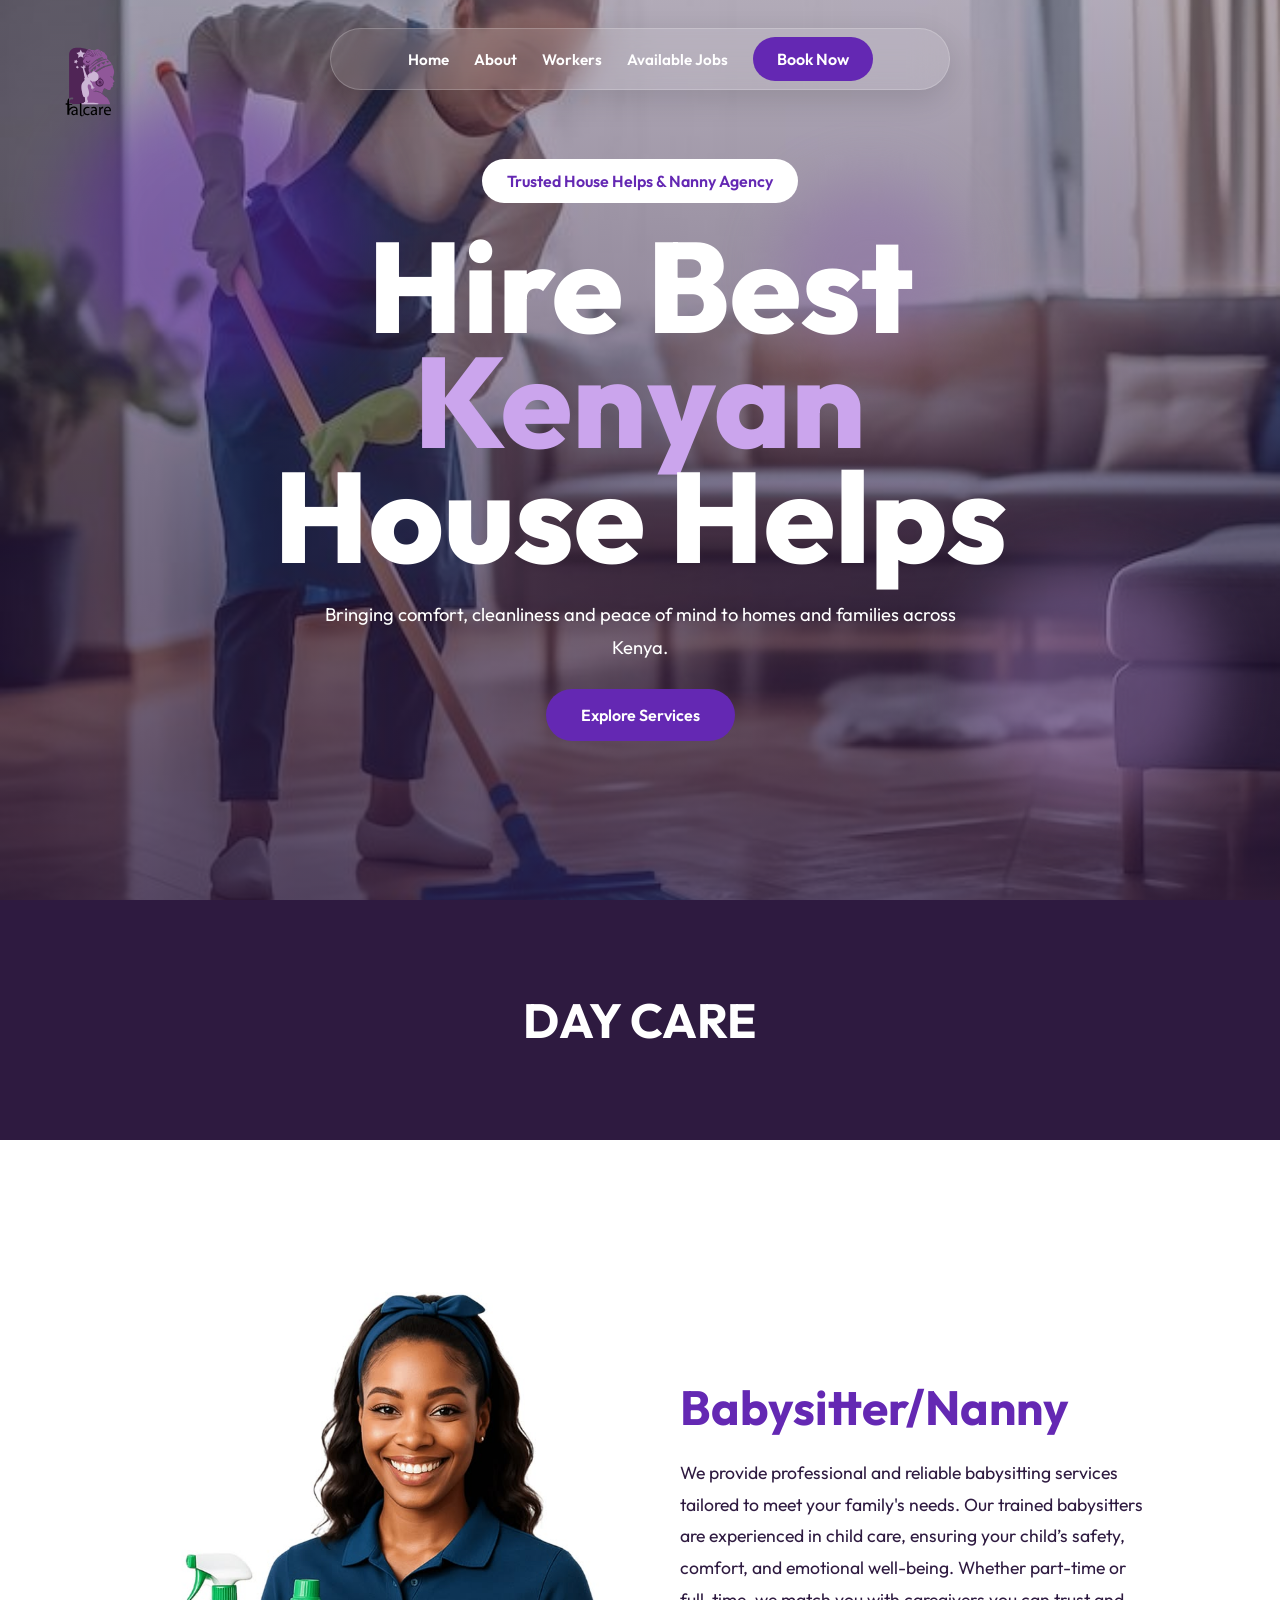
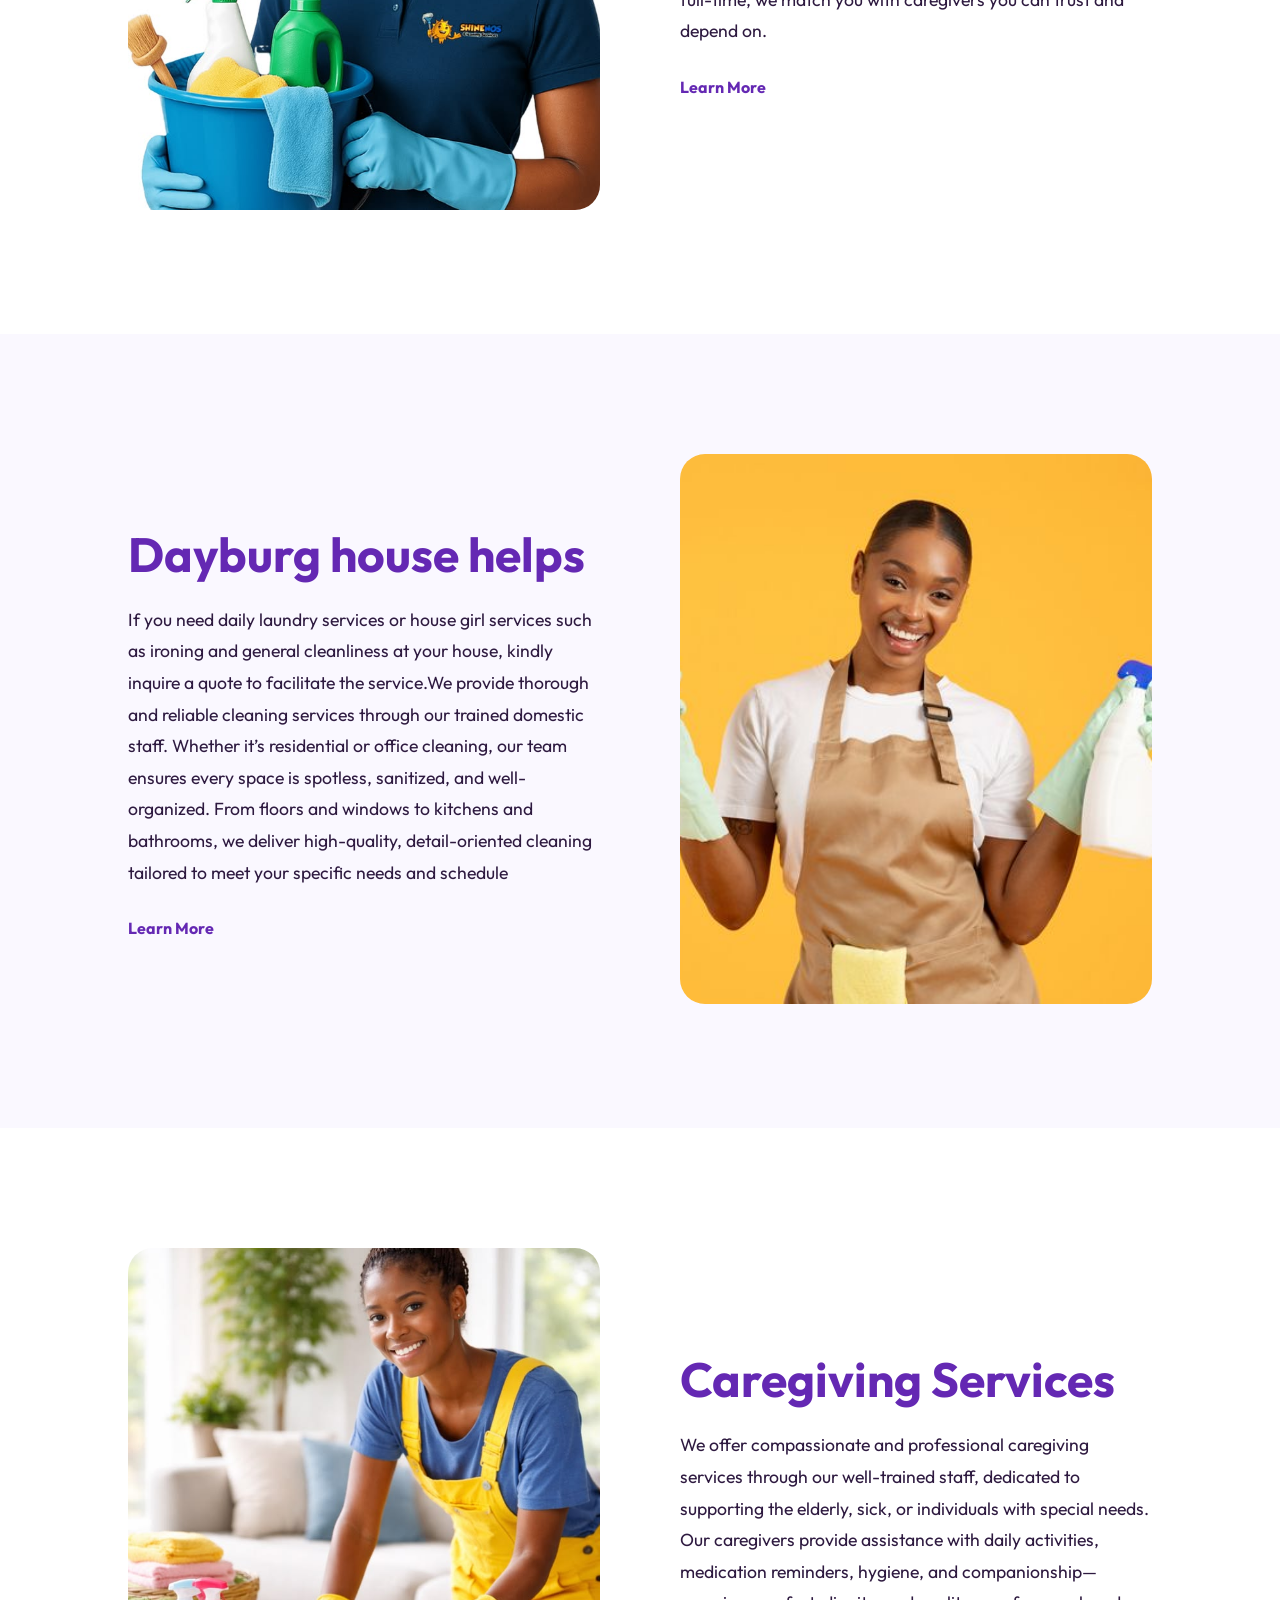
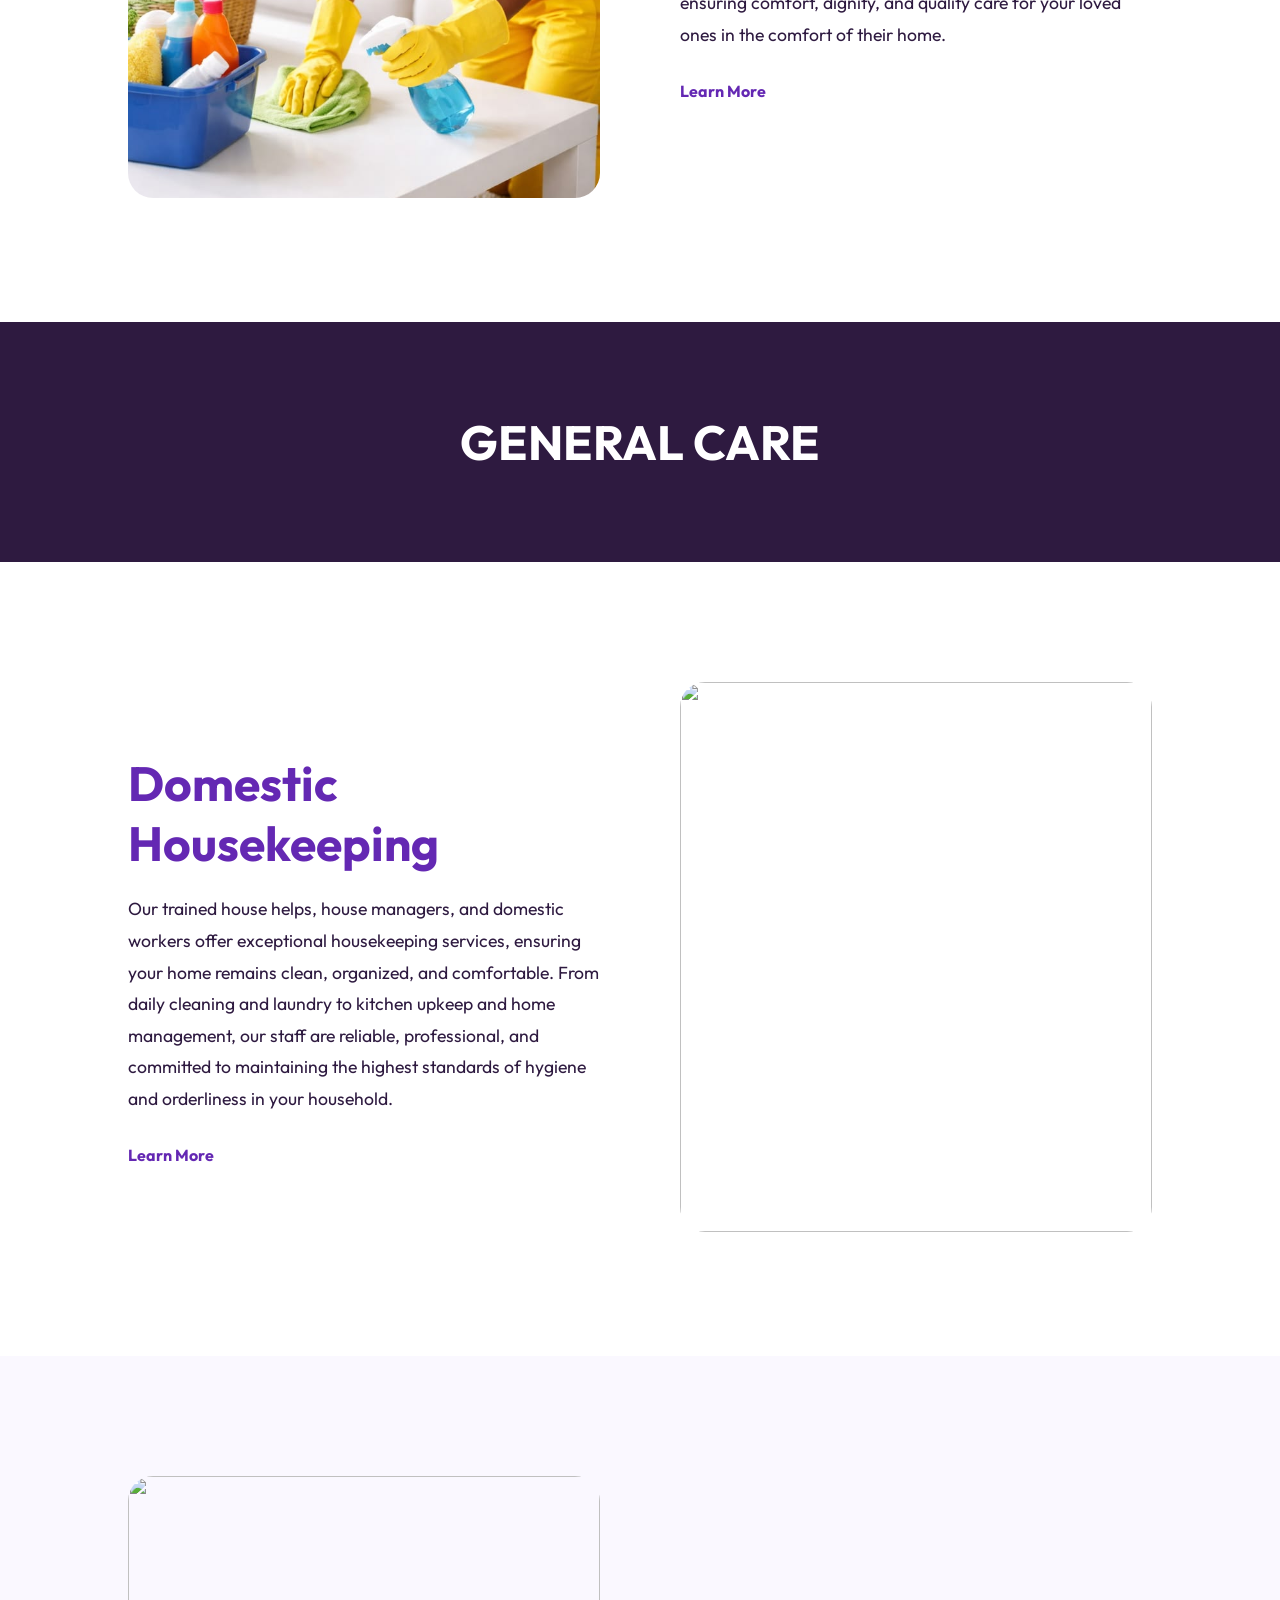
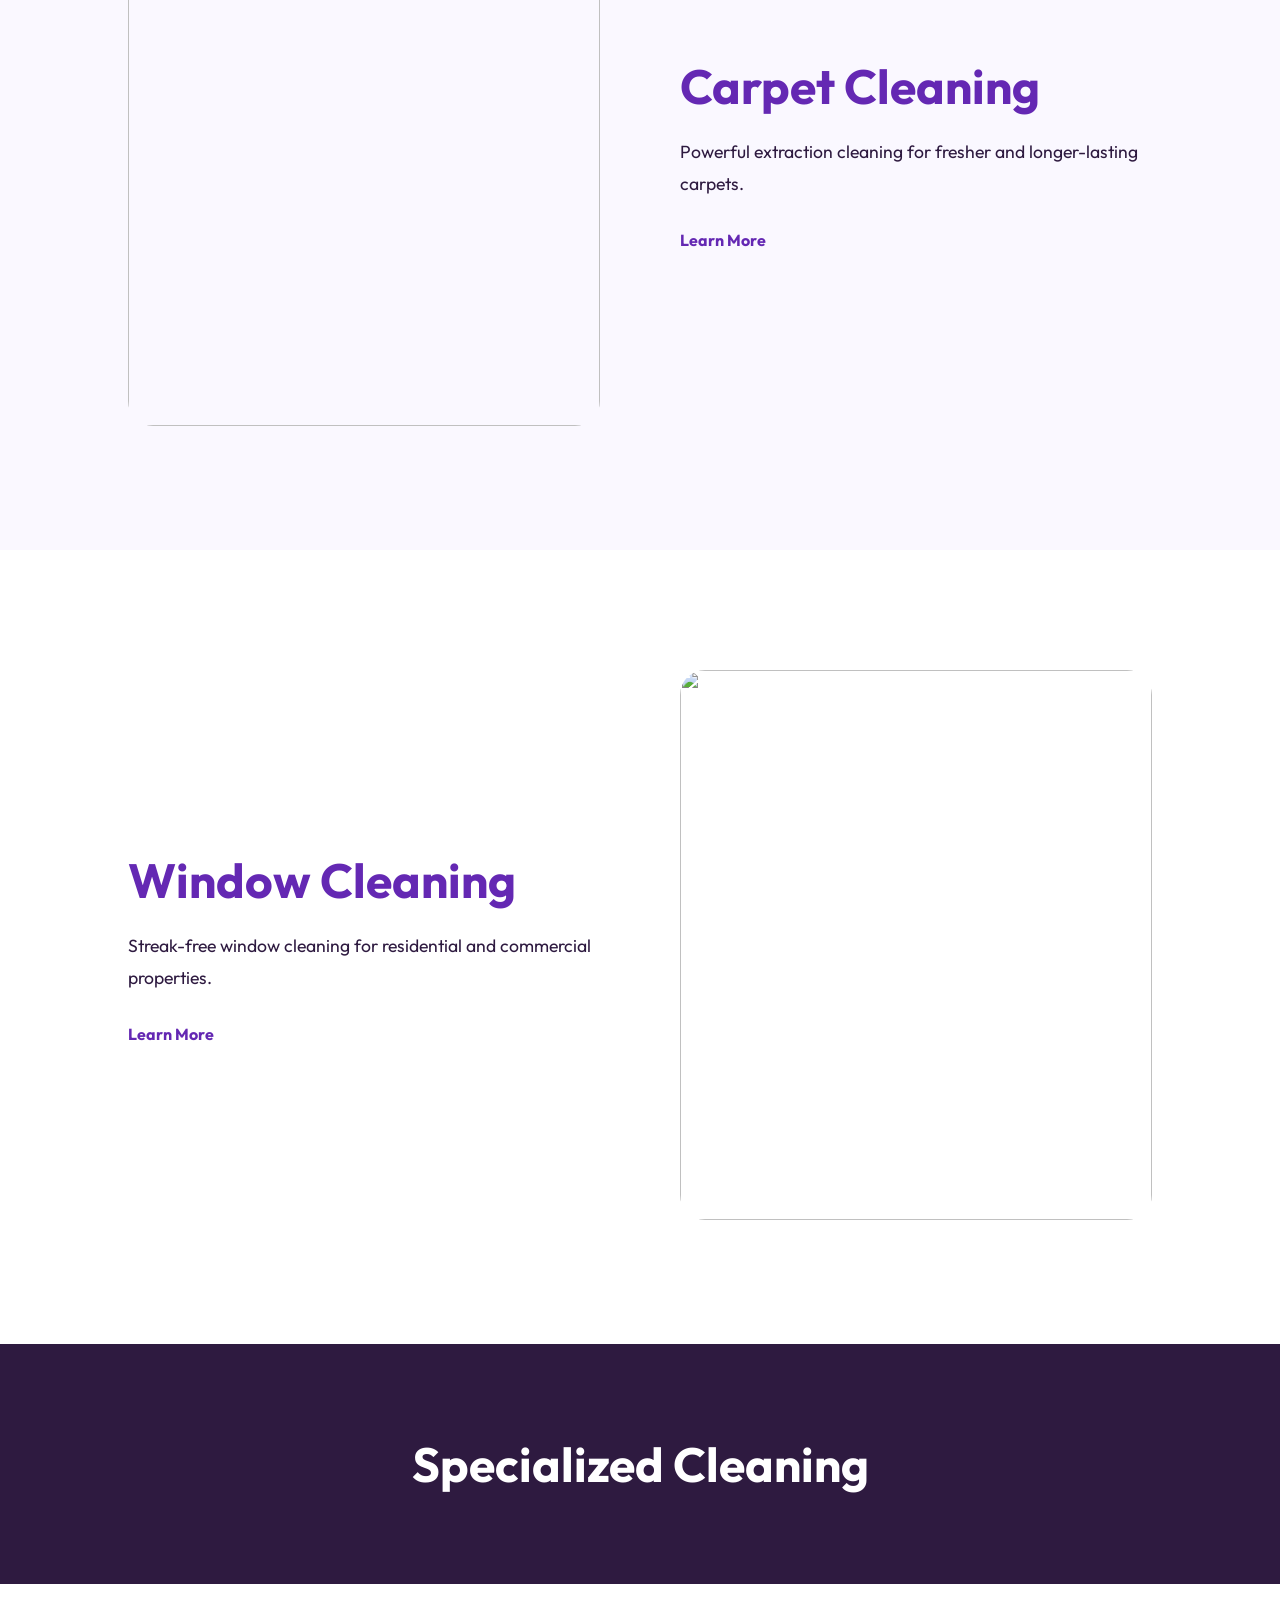
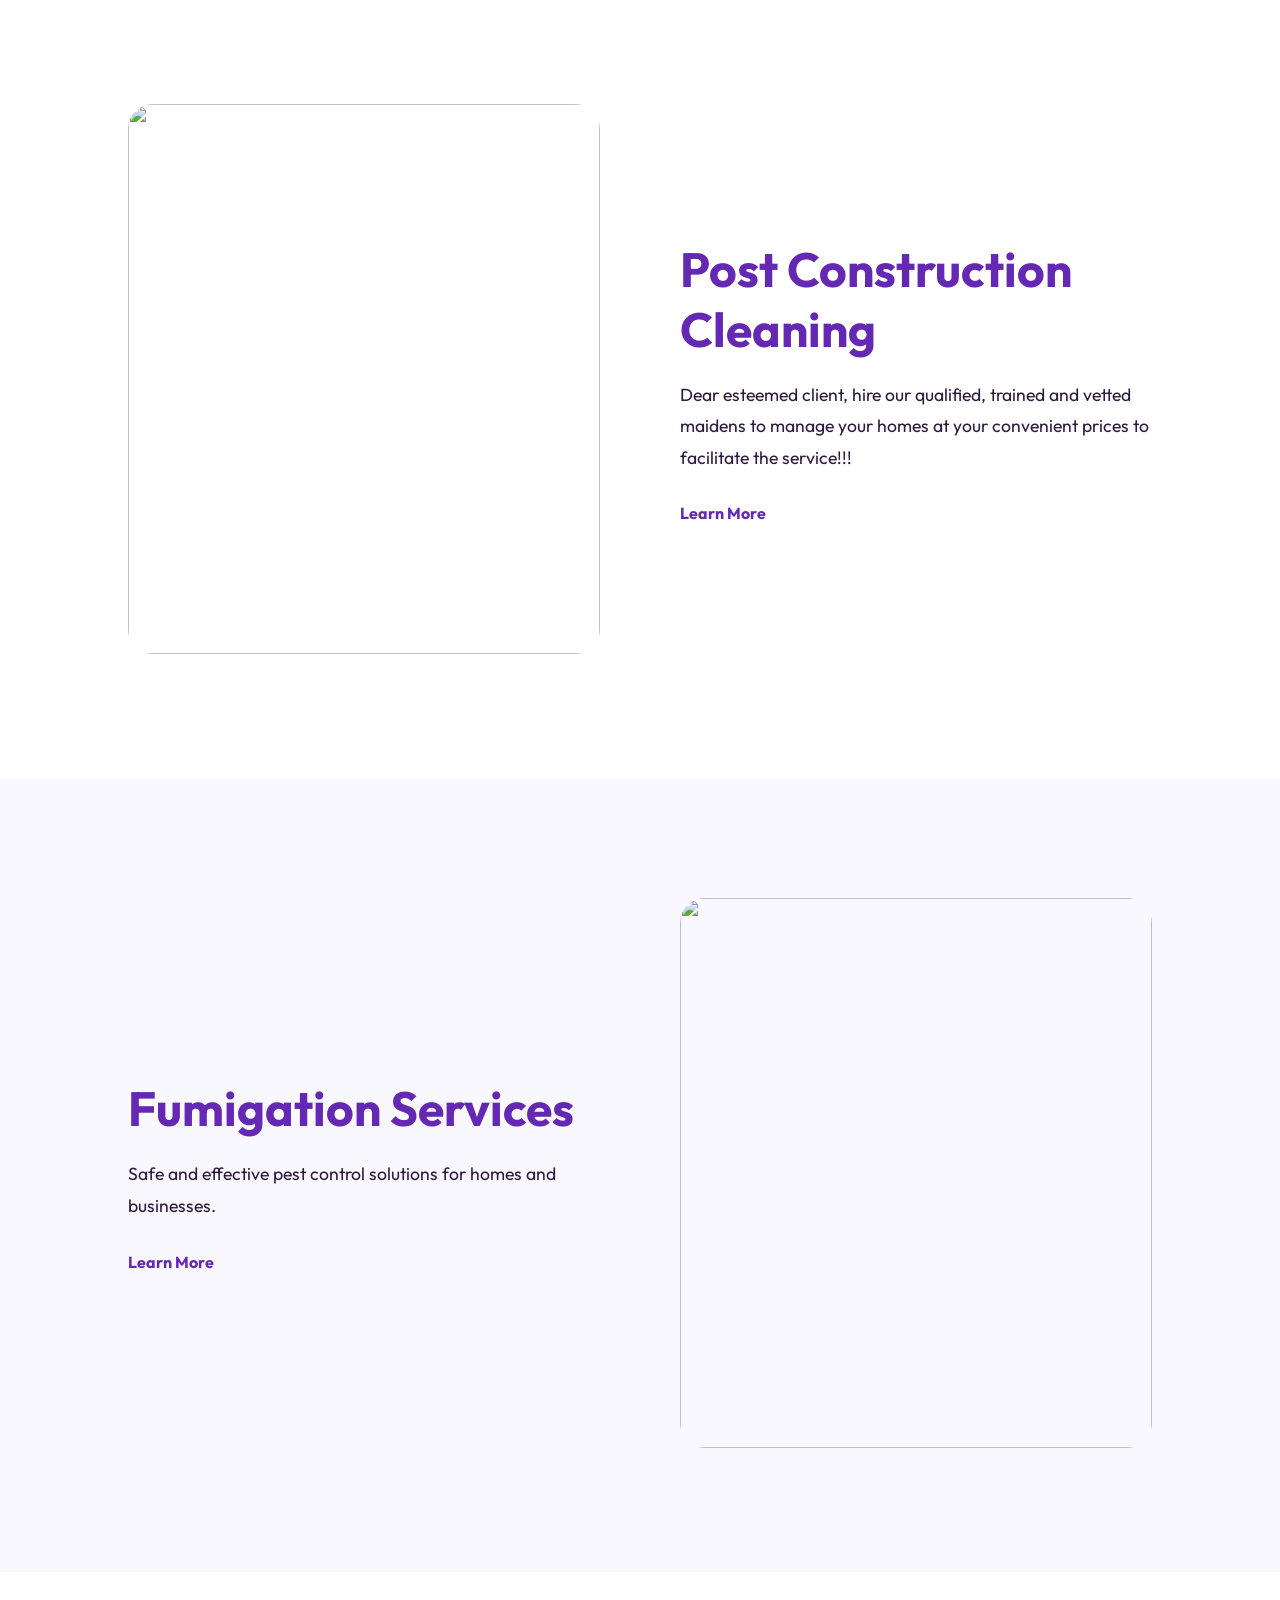
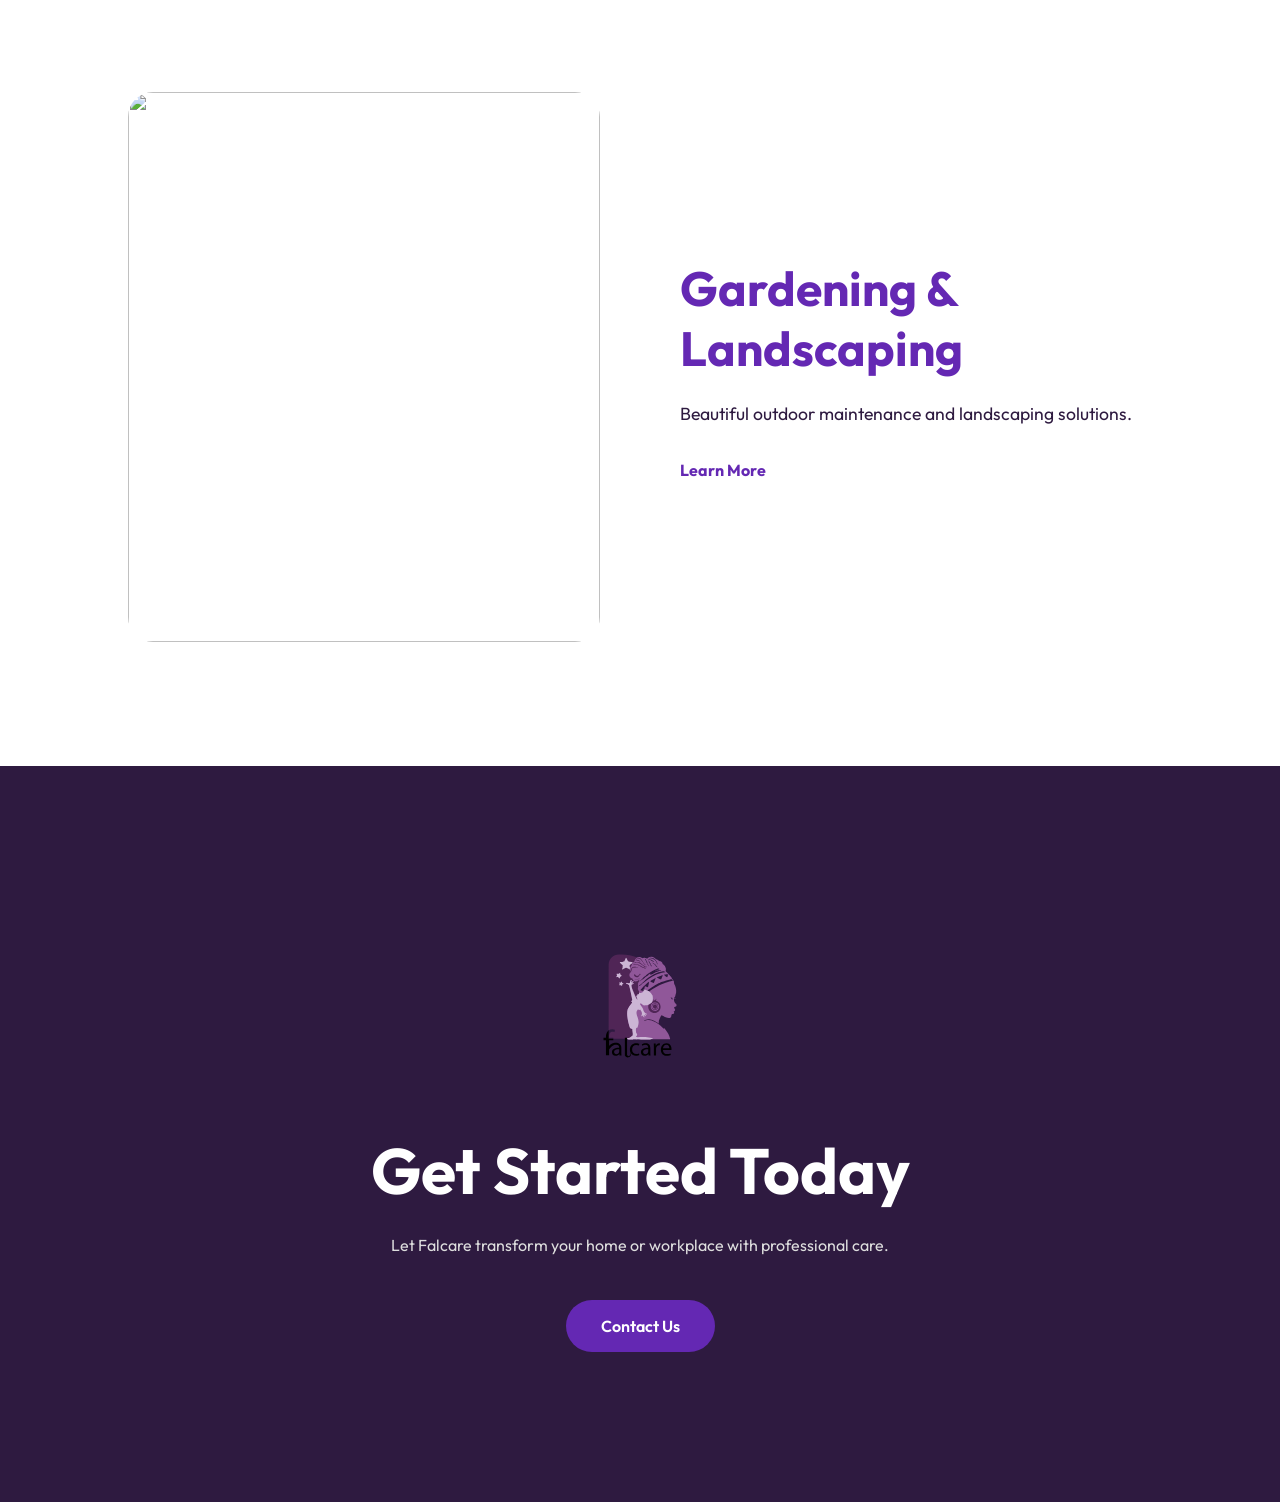
==== index.html @ e5b01464 "falcare" ====
<!DOCTYPE html>
<html lang="en">

<head>

<meta charset="UTF-8">
<meta name="viewport" content="width=device-width, initial-scale=1.0">

<title>Falcare Services</title>

<link rel="stylesheet" href="css/style.css">

<link rel="preconnect" href="https://fonts.googleapis.com">
<link href="https://fonts.googleapis.com/css2?family=Outfit:wght@300;400;500;600;700;800&display=swap" rel="stylesheet">

<script src="https://cdnjs.cloudflare.com/ajax/libs/gsap/3.12.5/gsap.min.js"></script>
<script src="https://cdnjs.cloudflare.com/ajax/libs/gsap/3.12.5/ScrollTrigger.min.js"></script>

</head>

<body>
    <!-- FLOATING LOGO -->
<div class="floating-logo">
    <img src="assets/mum logo-08.svg" alt="Falcare Logo">
</div>

 <header class="floating-navbar">

    <nav class="nav-links">
        <a href="index.html">Home</a>
        <a href="About.html">About</a>
        <a href="#workers">Workers</a>
        <a href="#Jobs">Available Jobs</a>
    </nav>

    <a href="#contact" class="nav-btn">
        Book Now
    </a>

    <div class="menu-toggle">
        ☰
    </div>

</header>

<!-- HERO -->

<section class="hero" id="hero">

    <div class="hero-image-container">

        <img
            src="assets/shine.jfif"
            alt="Falcare Cleaning Services"
            id="heroImage"
        >

        <div class="hero-overlay"></div>

    </div>

    <div class="floating-shape shape1"></div>
    <div class="floating-shape shape2"></div>
    <div class="floating-shape shape3"></div>

    <nav>

        <img
            src="assets/mum logo-08.svg"
            alt="Falcare Logo"
        >

    </nav>

    <div class="hero-content">

        <span class="badge">
            Trusted  House Helps & Nanny Agency
        </span>

        <h1>
           Hire Best
            <span>Kenyan</span>
            House Helps
        </h1>

        <p>
            Bringing comfort, cleanliness and peace of mind to homes and families across Kenya.
        </p>

        <a href="#services" class="btn-primary">
            Explore Services
        </a>

    </div>

</section>

<!-- RESIDENTIAL -->

<section class="category">
    <h2>DAY CARE</h2>
</section>

<section id="services" class="service left">

    <div class="image">
        <img src="assets/Professional House Cleaning Services in Minnesota _ Eco-Friendly & Trusted Experts (1).jfif">
    </div>

    <div class="content">
        <h3>Babysitter/Nanny</h3>

        <p>
            We provide professional and reliable babysitting services tailored to meet your family's needs. Our trained babysitters are experienced in child care, ensuring your child’s safety, comfort, and emotional well-being. Whether part-time or full-time, we match you with caregivers you can trust and depend on.
        </p>

        <a href="#">Learn More</a>
    </div>

</section>

<section class="service right">

    <div class="content">

        <h3>Dayburg house helps</h3>

        <p>
          If you need daily laundry services or house girl services such as ironing and general cleanliness at your house, kindly inquire a quote to facilitate the service.We provide thorough and reliable cleaning services through our trained domestic staff. Whether it’s residential or office cleaning, our team ensures every space is spotless, sanitized, and well-organized. From floors and windows to kitchens and bathrooms, we deliver high-quality, detail-oriented cleaning tailored to meet your specific needs and schedule
        </p>

        <a href="#">Learn More</a>

    </div>

    <div class="image">
        <img src="assets/rec.jfif">
    </div>

</section>

<section class="service left">

    <div class="image">
        <img src="assets/Blog 1 — Glam to Glory (1).jfif">
    </div>

    <div class="content">

        <h3>Caregiving Services</h3>

        <p>
           We offer compassionate and professional caregiving services through our well-trained staff, dedicated to supporting the elderly, sick, or individuals with special needs. Our caregivers provide assistance with daily activities, medication reminders, hygiene, and companionship—ensuring comfort, dignity, and quality care for your loved ones in the comfort of their home.
        </p>

        <a href="#">Learn More</a>

    </div>

</section>

<!-- OFFICE -->

<section class="category">
    <h2>GENERAL CARE</h2>
</section>

<section class="service right">

    <div class="content">

        <h3>Domestic Housekeeping</h3>

        <p>
        Our trained house helps, house managers, and domestic workers offer exceptional housekeeping services, ensuring your home remains clean, organized, and comfortable. From daily cleaning and laundry to kitchen upkeep and home management, our staff are reliable, professional, and committed to maintaining the highest standards of hygiene and orderliness in your household.
        </p>

        <a href="#">Learn More</a>

    </div>

    <div class="image">
        <img src="assets/office-cleaning.jpg">
    </div>

</section>

<section class="service left">

    <div class="image">
        <img src="assets/carpet-cleaning.jpg">
    </div>

    <div class="content">

        <h3>Carpet Cleaning</h3>

        <p>
            Powerful extraction cleaning for fresher and longer-lasting carpets.
        </p>

        <a href="#">Learn More</a>

    </div>

</section>

<section class="service right">

    <div class="content">

        <h3>Window Cleaning</h3>

        <p>
            Streak-free window cleaning for residential and commercial properties.
        </p>

        <a href="#">Learn More</a>

    </div>

    <div class="image">
        <img src="assets/window-cleaning.jpg">
    </div>

</section>

<!-- SPECIALIZED -->

<section class="category">
    <h2>Specialized Cleaning</h2>
</section>

<section class="service left">

    <div class="image">
        <img src="assets/post-construction.jpg">
    </div>

    <div class="content">

        <h3>Post Construction Cleaning</h3>

        <p>
           Dear esteemed client, hire our qualified, trained and vetted maidens to manage your homes at your convenient prices to facilitate the service!!!
        </p>

        <a href="#">Learn More</a>

    </div>

</section>

<section class="service right">

    <div class="content">

        <h3>Fumigation Services</h3>

        <p>
            Safe and effective pest control solutions for homes and businesses.
        </p>

        <a href="#">Learn More</a>

    </div>

    <div class="image">
        <img src="assets/fumigation.jpg">
    </div>

</section>

<section class="service left">

    <div class="image">
        <img src="assets/gardening.jpg">
    </div>

    <div class="content">

        <h3>Gardening & Landscaping</h3>

        <p>
            Beautiful outdoor maintenance and landscaping solutions.
        </p>

        <a href="#">Learn More</a>

    </div>

</section>

<!-- CTA -->

<section class="cta">

    <img src="assets/mum logo-08.svg">

    <h2>Get Started Today</h2>

    <p>
        Let Falcare transform your home or workplace with professional care.
    </p>

    <a href="#" class="btn-primary">
        Contact Us
    </a>

</section>

<script src="js/main.js"></script>
<!-- MOBILE NAVBAR FUNCTION -->
<script>
// Mobile Menu Toggle
const menuToggle = document.querySelector('.menu-toggle');
const navLinks = document.querySelector('.nav-links');
const menuOverlay = document.getElementById('menuOverlay');

function openMenu() {
    navLinks.classList.add('active');
    menuOverlay.classList.add('active');
    document.body.style.overflow = 'hidden';
}

function closeMenu() {
    navLinks.classList.remove('active');
    menuOverlay.classList.remove('active');
    document.body.style.overflow = '';
}

if (menuToggle) {
    menuToggle.addEventListener('click', function(e) {
        e.stopPropagation();
        if (navLinks.classList.contains('active')) {
            closeMenu();
        } else {
            openMenu();
        }
    });
}

if (menuOverlay) {
    menuOverlay.addEventListener('click', closeMenu);
}

// Close menu when clicking a link
document.querySelectorAll('.nav-links a').forEach(link => {
    link.addEventListener('click', closeMenu);
});

// Close on escape key
document.addEventListener('keydown', function(e) {
    if (e.key === 'Escape' && navLinks.classList.contains('active')) {
        closeMenu();
    }
});

// Close menu when resizing to desktop
window.addEventListener('resize', function() {
    if (window.innerWidth > 991 && navLinks.classList.contains('active')) {
        closeMenu();
    }
});
</script>

</body>
</html>
---- css/style.css ----
:root{
--primary:#6428B3;
--light:#C3A3E4;
--soft:#CBA5ED;
--dark:#2E1A40;
--accent:#8A67A9;
}

*{
margin:0;
padding:0;
box-sizing:border-box;
}

html{
scroll-behavior:smooth;
}

body{
font-family:'Outfit',sans-serif;
overflow-x:hidden;
color:var(--dark);
background:white;
}

/* =========================
   LOGO (FIXED - ALWAYS VISIBLE)
========================= */

.floating-logo{
position:fixed;
top:22px;
left:30px;
z-index:10000;
}

.floating-logo img{
height:120px;
width:auto;
display:block;
}

/* =========================
   FLOATING NAVBAR (DESKTOP)
========================= */

.floating-navbar{
position:fixed;
top:28px;
left:50%;
transform:translateX(-50%);

width:min(620px,68%);
padding:8px 18px;

display:flex;
align-items:center;
justify-content:center;
gap:25px;

z-index:9999;

background:rgba(255,255,255,.12);
backdrop-filter:blur(18px);
-webkit-backdrop-filter:blur(18px);

border:1px solid rgba(255,255,255,.2);
border-radius:50px;

box-shadow:0 10px 30px rgba(0,0,0,.12);
}

.nav-links{
display:flex;
gap:25px;
align-items:center;
}

.nav-links a{
text-decoration:none;
color:white;
font-weight:600;
font-size:.95rem;
transition:.3s;
position:relative;
}

.nav-links a:hover{
color:var(--soft);
}

.nav-links a::after{
content:"";
position:absolute;
left:0;
bottom:-6px;
width:0;
height:2px;
background:var(--soft);
transition:.3s;
}

.nav-links a:hover::after{
width:100%;
}

.nav-btn{
padding:12px 24px;
background:var(--primary);
color:white;
text-decoration:none;
border-radius:50px;
font-weight:600;
transition:.3s;
}

.nav-btn:hover{
background:var(--dark);
}

.menu-toggle{
display:none;
font-size:2rem;
cursor:pointer;
color:white;
}

/* =========================
   HERO
========================= */

.hero{
height:100vh;
position:relative;
overflow:hidden;
display:flex;
justify-content:center;
align-items:center;
}

.hero-image-container{
position:absolute;
inset:0;
overflow:hidden;
}

.hero-image-container img{
width:100%;
height:100%;
object-fit:cover;
}

.hero-overlay{
position:absolute;
inset:0;
background:linear-gradient(
to bottom,
rgba(46,26,64,.35),
rgba(46,26,64,.75)
);
}

.hero-content{
position:relative;
z-index:10;
text-align:center;
max-width:900px;
padding:20px;
}

.badge{
display:inline-block;
padding:12px 25px;
background:white;
border-radius:100px;
color:var(--primary);
font-weight:600;
margin-bottom:25px;
}

.hero h1{
font-size:clamp(4rem,10vw,8rem);
font-weight:800;
line-height:.9;
color:white;
}

.hero h1 span{
display:block;
color:var(--soft);
}

.hero p{
max-width:650px;
margin:25px auto;
color:white;
line-height:1.8;
font-size:1.15rem;
}

.btn-primary{
display:inline-block;
padding:16px 35px;
background:var(--primary);
color:white;
text-decoration:none;
border-radius:50px;
font-weight:600;
transition:.3s;
}

.btn-primary:hover{
background:var(--dark);
transform:translateY(-3px);
}

/* =========================
   FLOATING SHAPES
========================= */

.floating-shape{
position:absolute;
border-radius:50%;
filter:blur(30px);
z-index:2;
}

.shape1{
width:300px;
height:300px;
background:#6428B3;
left:5%;
top:10%;
opacity:.4;
}

.shape2{
width:250px;
height:250px;
background:#CBA5ED;
right:5%;
bottom:10%;
opacity:.3;
}

.shape3{
width:180px;
height:180px;
background:#8A67A9;
top:20%;
right:25%;
opacity:.4;
}

/* =========================
   CATEGORY
========================= */

.category{
padding:90px 10%;
background:var(--dark);
text-align:center;
}

.category h2{
font-size:3rem;
color:white;
}

/* =========================
   SERVICES
========================= */

.service{
display:grid;
grid-template-columns:1fr 1fr;
gap:80px;
align-items:center;
padding:120px 10%;
}

.service:nth-child(even){
background:#faf8ff;
}

.image img{
width:100%;
height:550px;
object-fit:cover;
border-radius:25px;
}

.content h3{
font-size:3rem;
color:var(--primary);
margin-bottom:20px;
}

.content p{
font-size:1.1rem;
line-height:1.8;
margin-bottom:30px;
}

.content a{
color:var(--primary);
text-decoration:none;
font-weight:700;
}

/* =========================
   CTA
========================= */

.cta{
background:var(--dark);
padding:150px 10%;
text-align:center;
}

.cta img{
width:180px;
margin-bottom:30px;
}

.cta h2{
font-size:4rem;
color:white;
}

.cta p{
max-width:700px;
margin:20px auto 40px;
color:#ddd;
line-height:1.8;
}



/* =========================
   MOBILE VIEW (max-width: 991px)
========================= */

@media(max-width:991px){

/* NAVBAR - Transparent, floating right */
.floating-navbar{
width:auto;
left:auto;
right:20px;
top:20px;
transform:none;
padding:0;
display:flex;
align-items:center;
justify-content:flex-end;
background:transparent !important;
backdrop-filter:none !important;
-webkit-backdrop-filter:none !important;
border:none !important;
border-radius:0 !important;
box-shadow:none !important;
min-height:auto;
position:fixed;
z-index:9999;
}

/* LOGO - Bigger, floating left */
.floating-logo{
position:fixed;
top:15px;
left:20px;
z-index:10001;
}

.floating-logo img{
height:70px;
width:auto;
display:block;
}

/* MENU TOGGLE - Floating right, with glass effect */
.menu-toggle{
display:block;
font-size:2.2rem;
color:white;
z-index:10002;
cursor:pointer;
padding:8px 12px;
background:rgba(46,26,64,.3);
backdrop-filter:blur(10px);
-webkit-backdrop-filter:blur(10px);
border-radius:12px;
border:1px solid rgba(255,255,255,.2);
line-height:1;
text-shadow:0 2px 10px rgba(0,0,0,.3);
}

/* HIDE DESKTOP NAV LINKS */
.nav-links{
display:none;
flex-direction:column;
position:fixed;
top:0;
right:0;
width:75%;
max-width:320px;
height:100vh;
background:rgba(46,26,64,.98);
backdrop-filter:blur(20px);
-webkit-backdrop-filter:blur(20px);
padding:90px 30px 30px;
gap:20px;
align-items:flex-start;
z-index:10001;
transform:translateX(100%);
transition:transform 0.3s ease-in-out;
box-shadow:-5px 0 30px rgba(0,0,0,.4);
}

/* Show menu when active */
.nav-links.active{
display:flex;
transform:translateX(0);
}




/* Mobile menu links */
.nav-links a{
color:white;
font-size:1.2rem;
padding:12px 0;
width:100%;
border-bottom:1px solid rgba(255,255,255,.1);
text-decoration:none;
font-weight:600;
}

.nav-links a::after{
display:none;
}

/* HIDE BOOK NOW BUTTON FROM NAVBAR ON MOBILE */
.nav-btn{
display:none !important;
}

/* OVERLAY FOR MENU */
.menu-overlay{
display:none;
position:fixed;
top:0;
left:0;
width:100%;
height:100vh;
background:rgba(0,0,0,.5);
z-index:10000;
}

.menu-overlay.active{
display:block;
}

/* SERVICE SECTION - Mobile adjustments */
.service{
grid-template-columns:1fr;
gap:40px;
padding:60px 5%;
}

.image img{
height:300px;
}

.content h3{
font-size:2rem;
}

/* HERO - Mobile adjustments */
.hero h1{
font-size:clamp(2.5rem,8vw,4rem);
}

.hero p{
font-size:1rem;
padding:0 20px;
}

/* CTA - Mobile adjustments */
.cta{
padding:80px 5%;
}

.cta h2{
font-size:2.5rem;
}

.cta img{
width:120px;
}

/* CATEGORY - Mobile adjustments */
.category{
padding:60px 5%;
}

.category h2{
font-size:2rem;
}
}
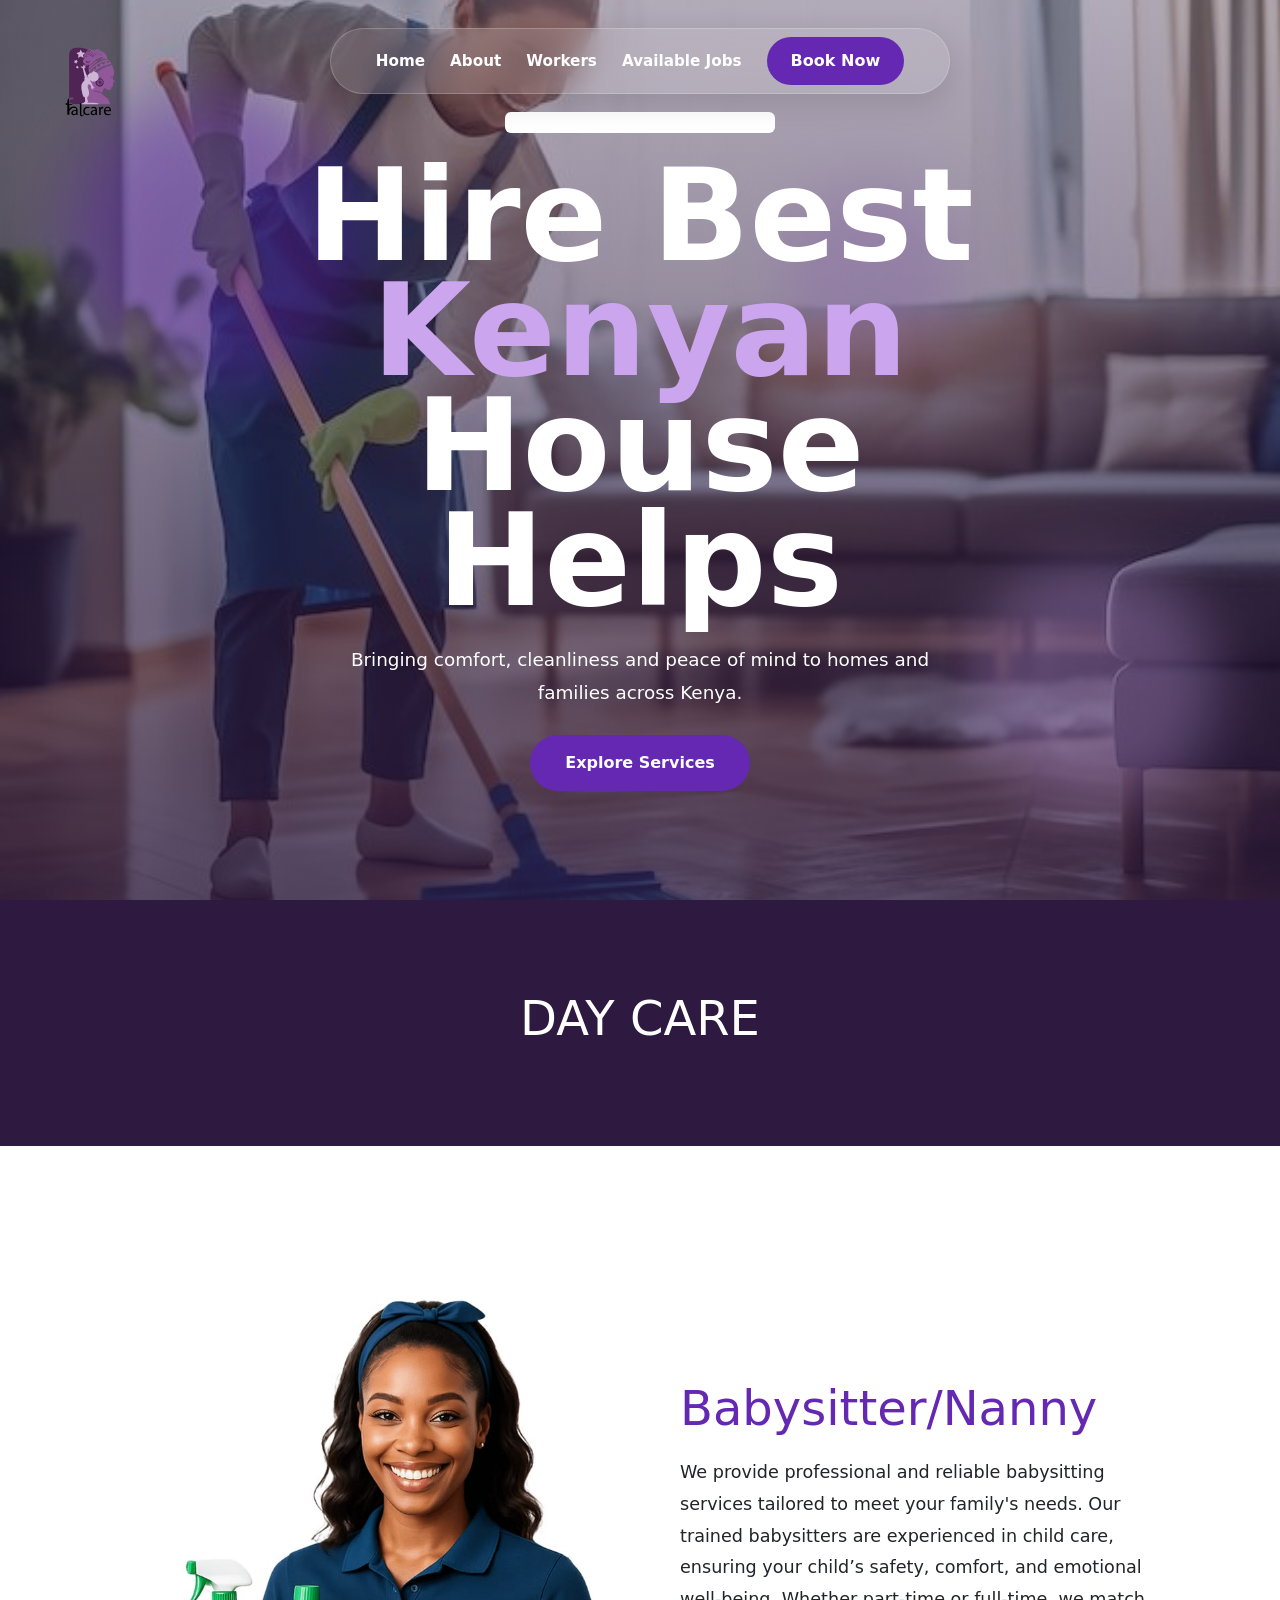
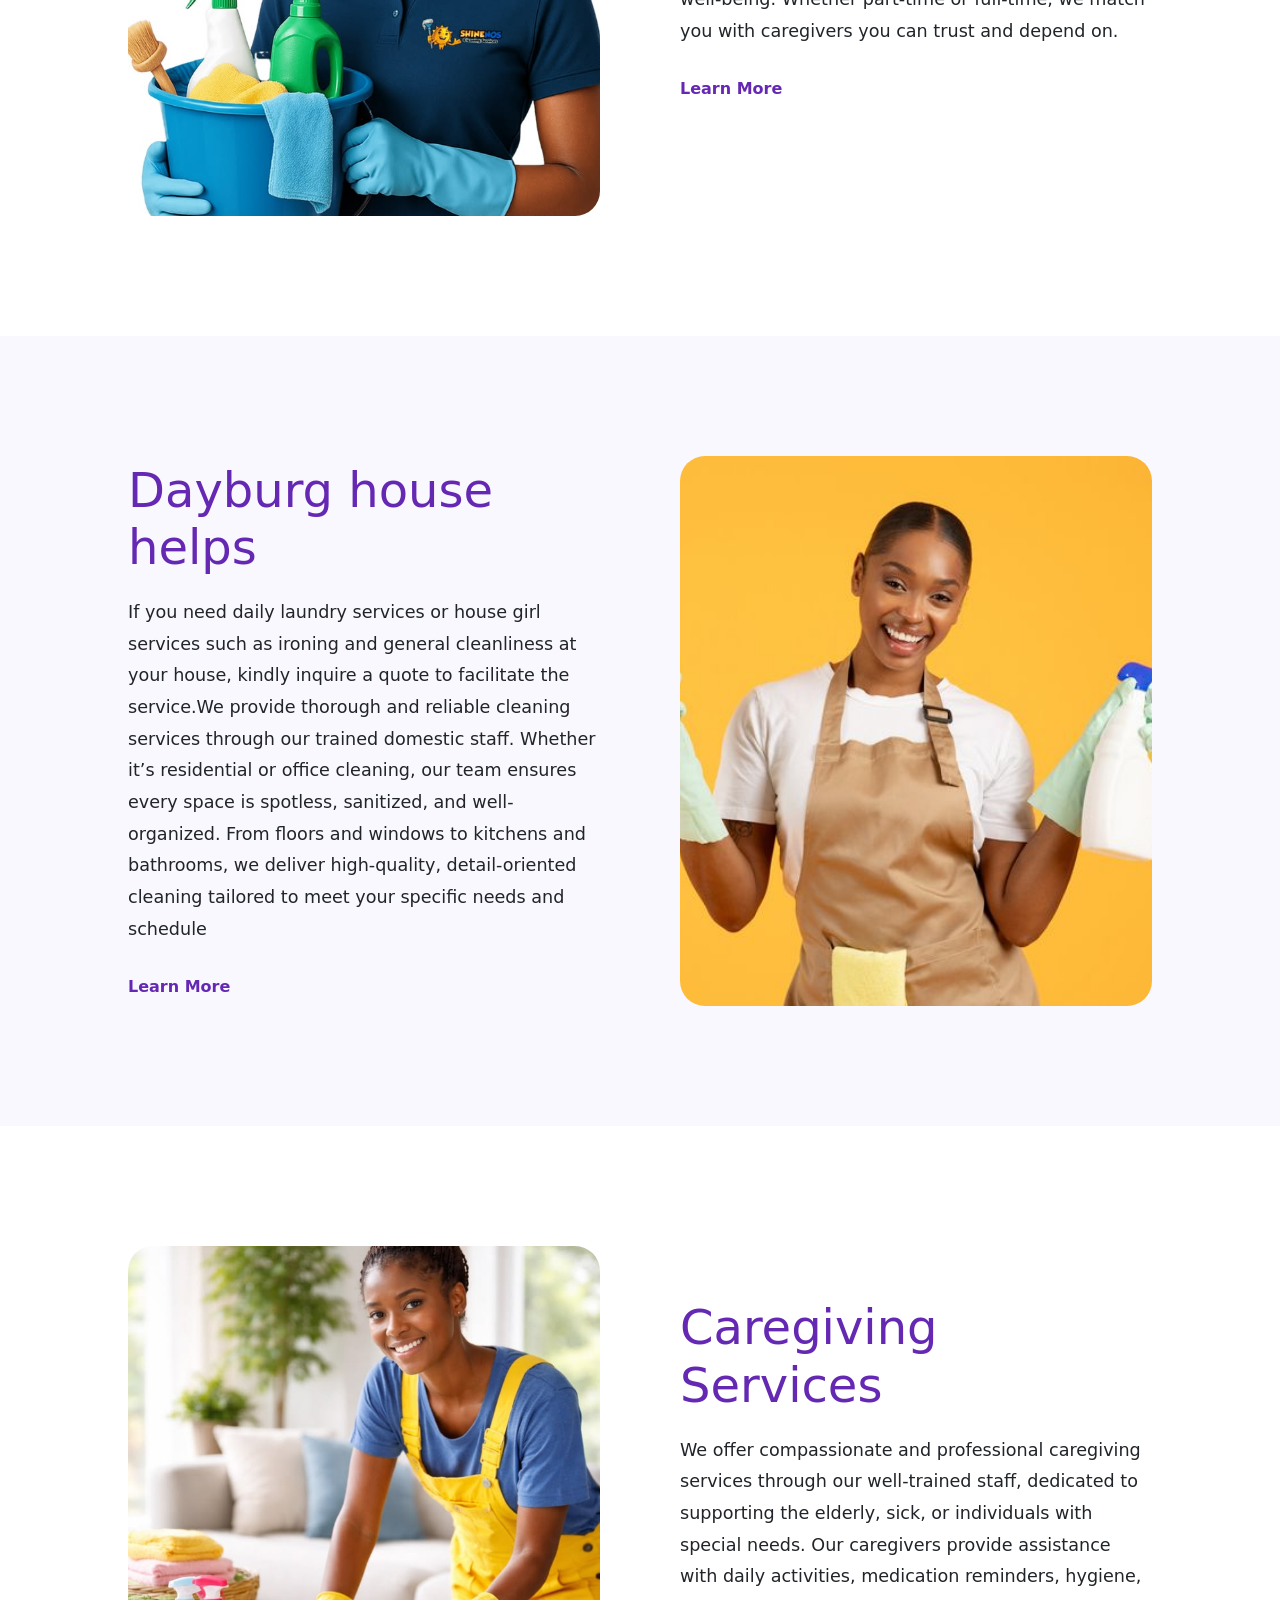
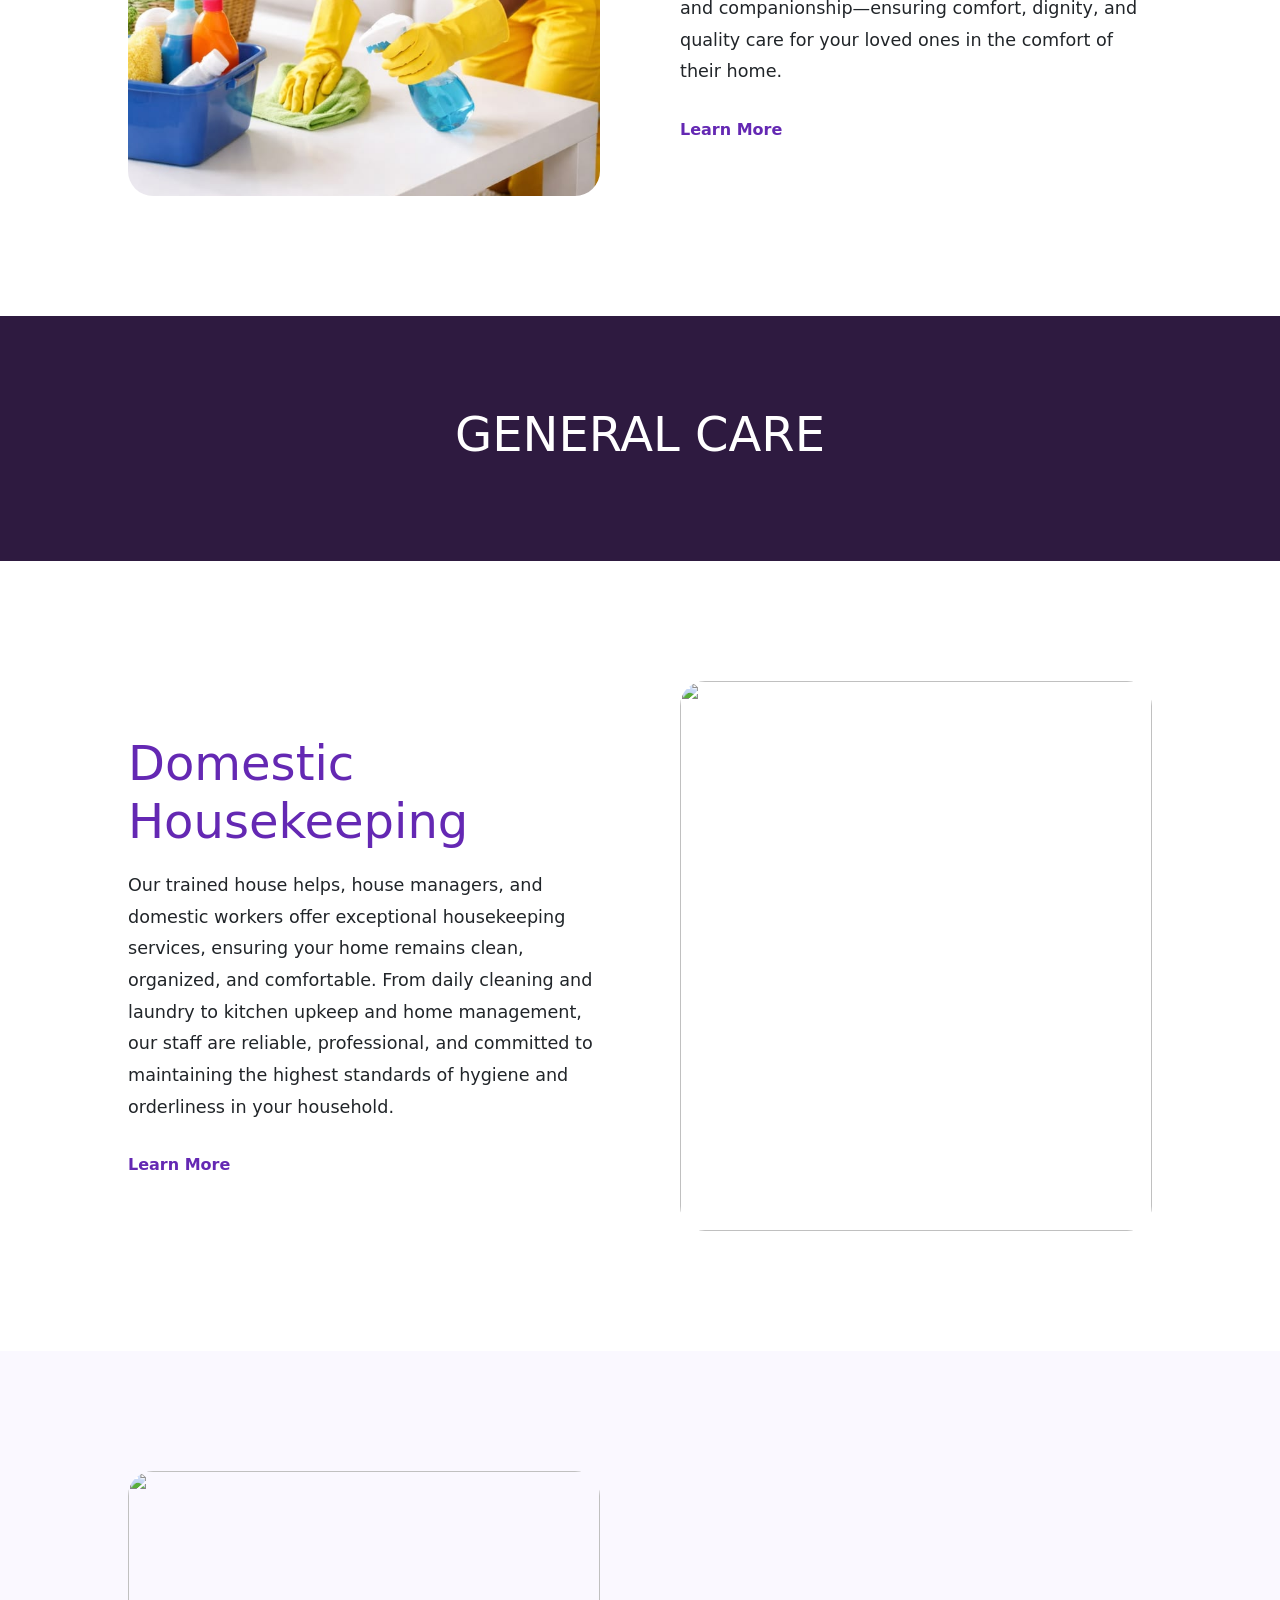
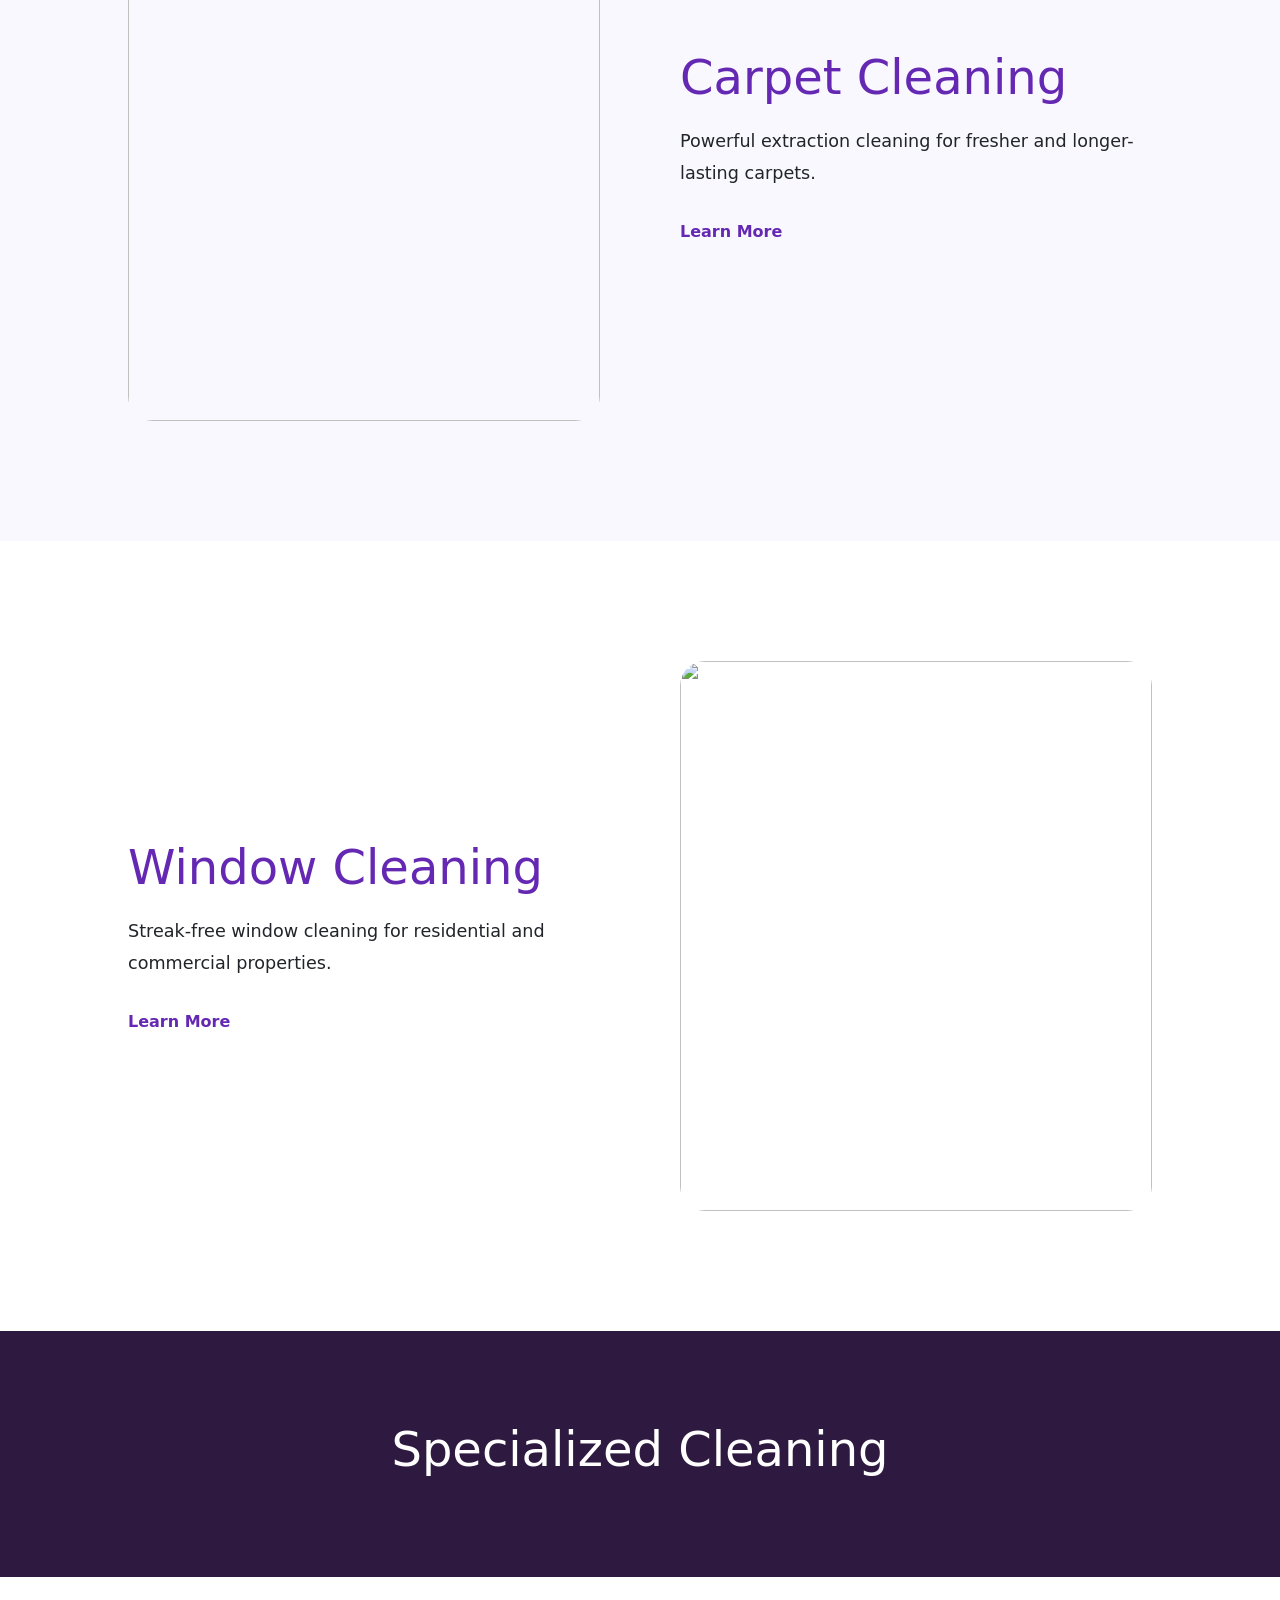
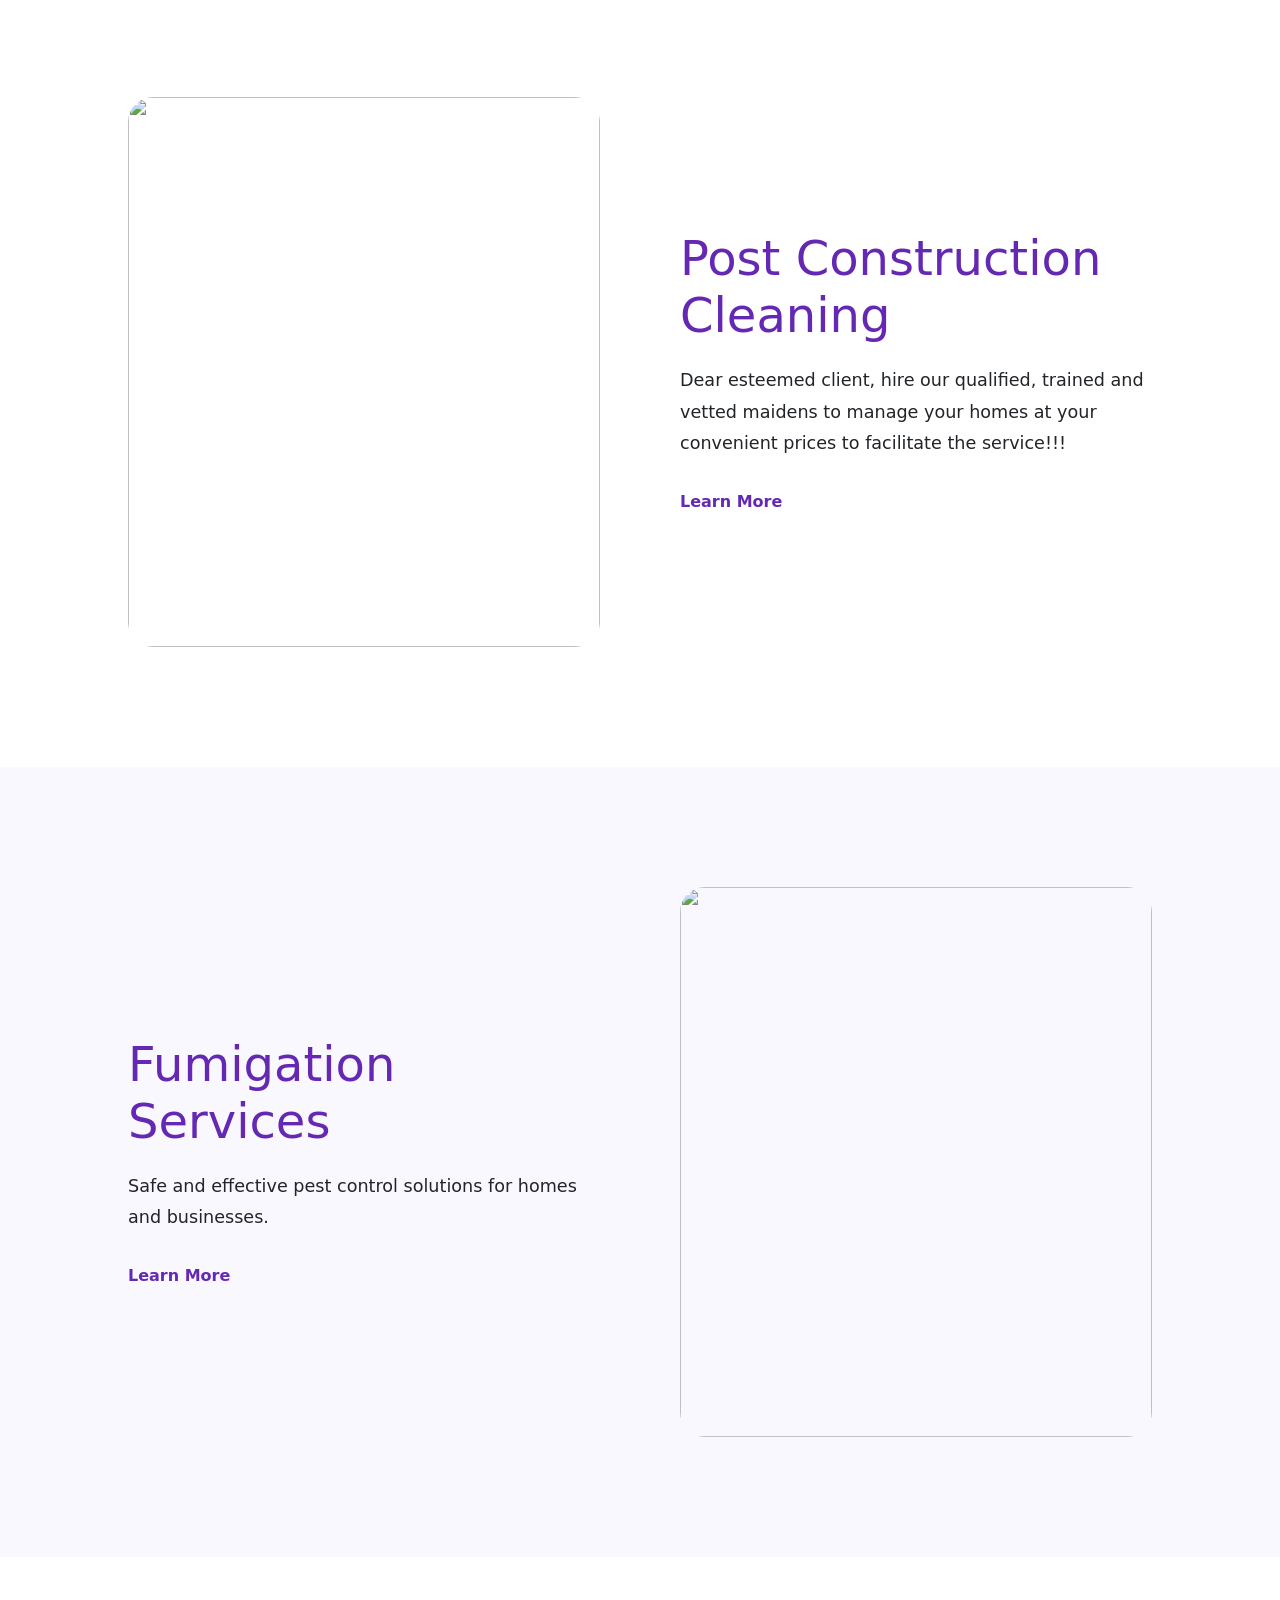
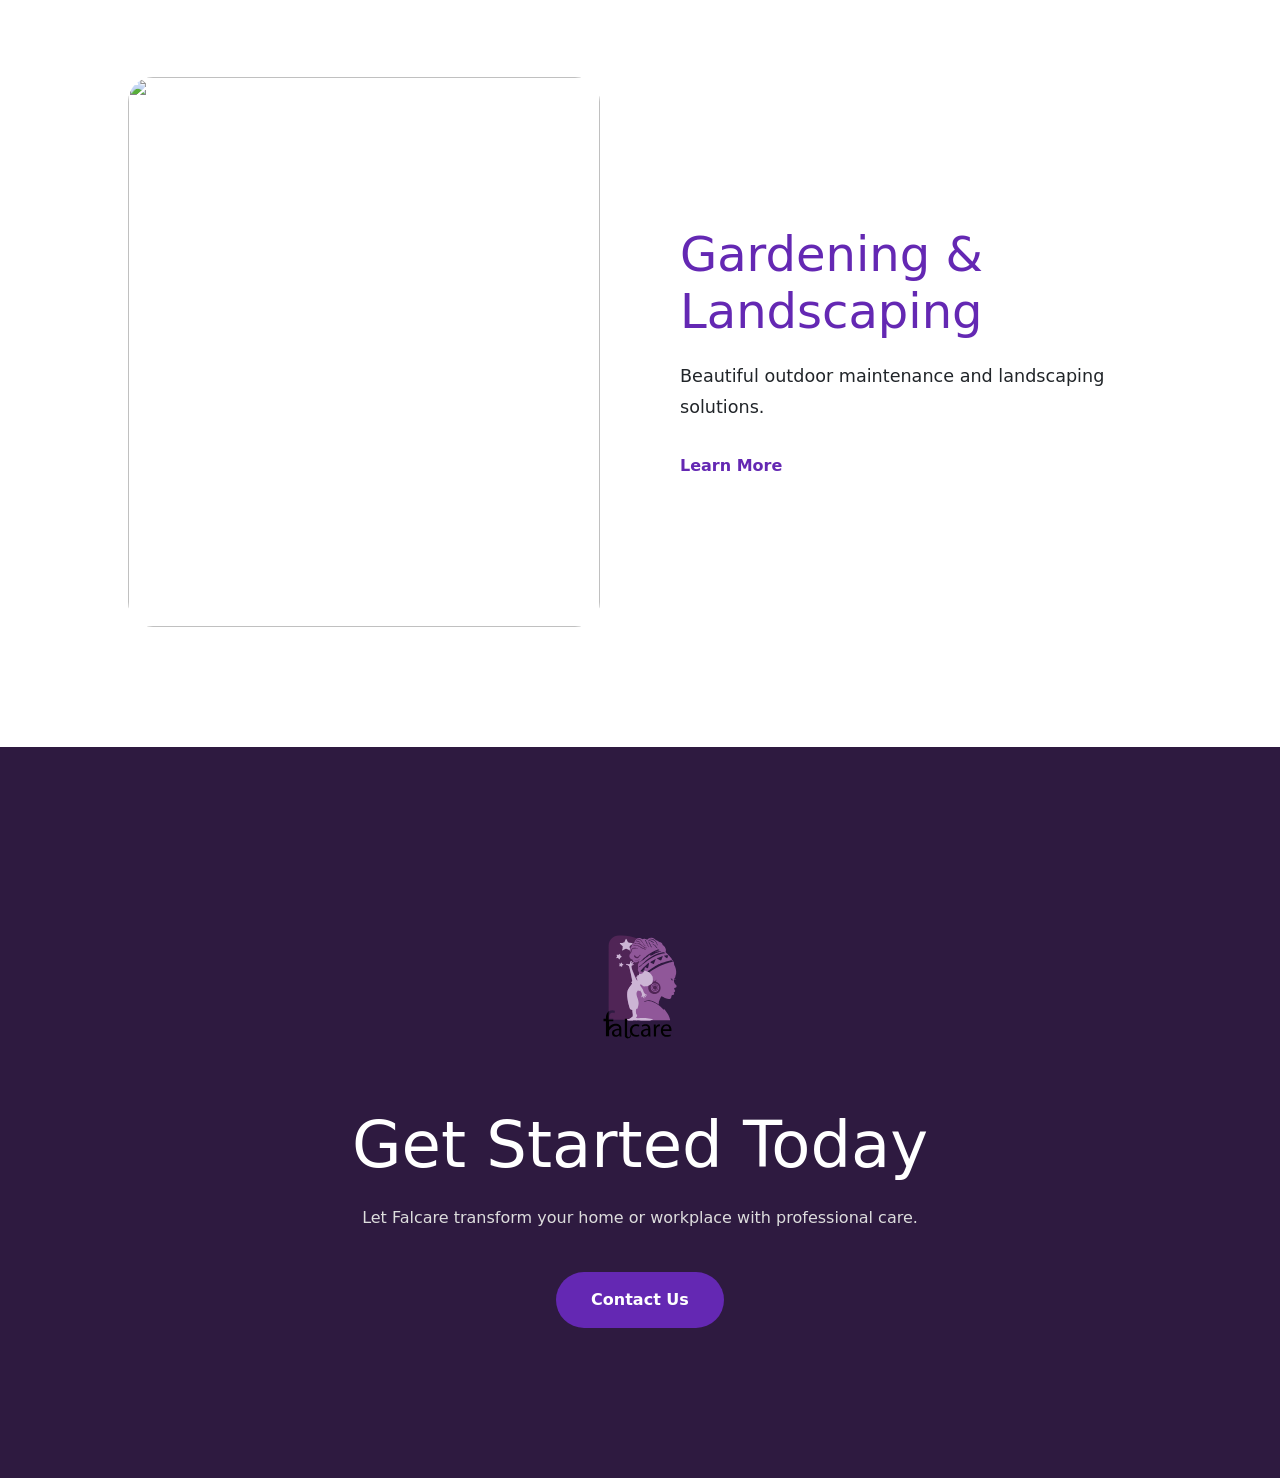
==== commit d02931ad: "workers" ====
--- a/index.html
+++ b/index.html
@@ -13,6 +13,12 @@
 <link rel="preconnect" href="https://fonts.googleapis.com">
 <link href="https://fonts.googleapis.com/css2?family=Outfit:wght@300;400;500;600;700;800&display=swap" rel="stylesheet">
 
+  <!-- BOOTSTRAP CSS -->
+  <link href="https://cdn.jsdelivr.net/npm/bootstrap@5.3.2/dist/css/bootstrap.min.css" rel="stylesheet">
+  
+  <!-- BOOTSTRAP ICONS (Optional) -->
+  <link href="https://cdn.jsdelivr.net/npm/bootstrap-icons@1.11.3/font/bootstrap-icons.css" rel="stylesheet">
+  
 <script src="https://cdnjs.cloudflare.com/ajax/libs/gsap/3.12.5/gsap.min.js"></script>
 <script src="https://cdnjs.cloudflare.com/ajax/libs/gsap/3.12.5/ScrollTrigger.min.js"></script>
 
@@ -29,7 +35,7 @@
     <nav class="nav-links">
         <a href="index.html">Home</a>
         <a href="About.html">About</a>
-        <a href="#workers">Workers</a>
+        <a href="workers.html">Workers</a>
         <a href="#Jobs">Available Jobs</a>
     </nav>
 
@@ -309,7 +315,8 @@
     </a>
 
 </section>
-
+<!-- BOOTSTRAP JS BUNDLE -->
+<script src="https://cdn.jsdelivr.net/npm/bootstrap@5.3.2/dist/js/bootstrap.bundle.min.js"></script>
 <script src="js/main.js"></script>
 <!-- MOBILE NAVBAR FUNCTION -->
 <script>
